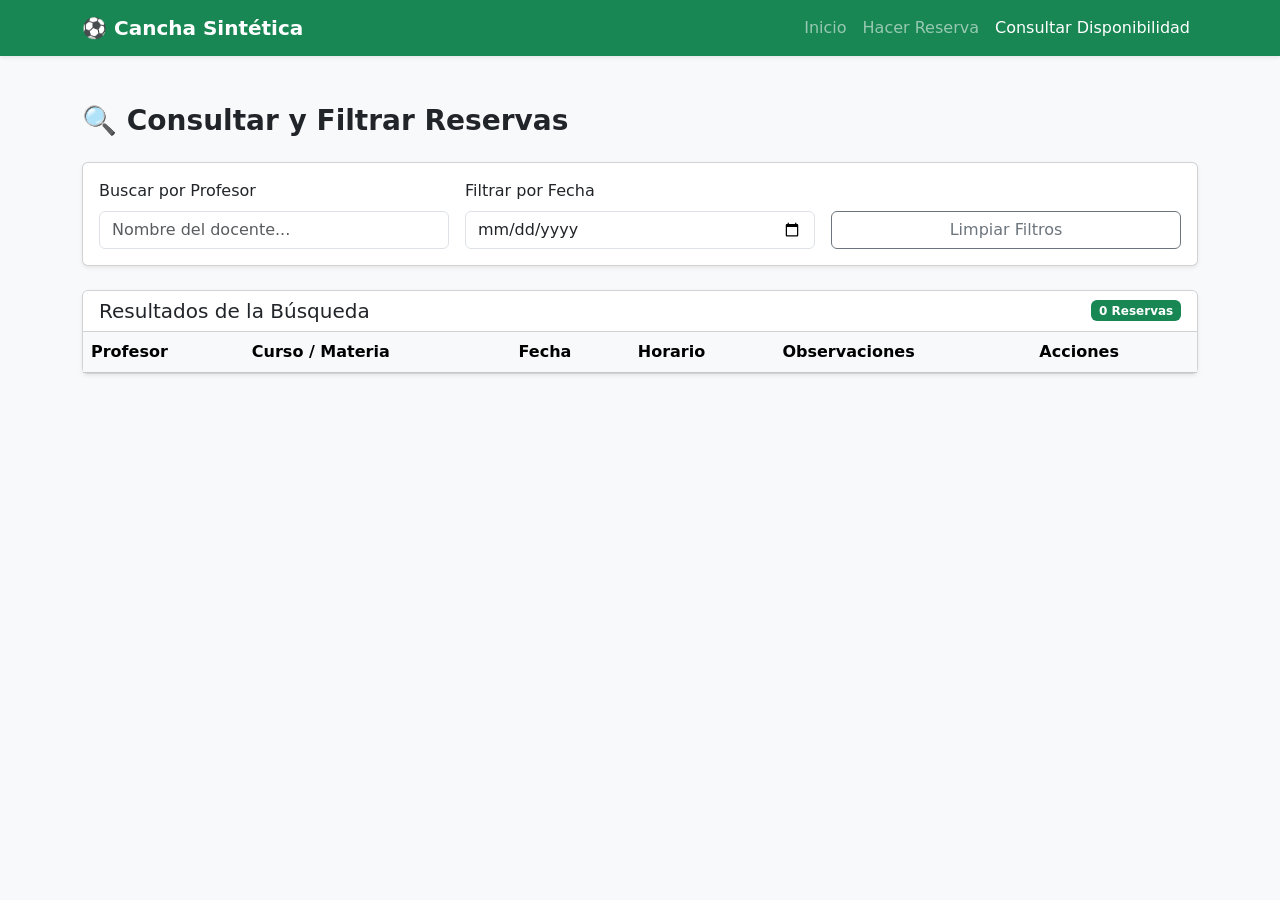
==== consultas.html @ 49d9d3f8 "first commit" ====
<!doctype html>
<html lang="es">
  <head>
    <meta charset="UTF-8" />
    <meta name="viewport" content="width=device-width, initial-scale=1.0" />
    <title>Consultas de Disponibilidad - Cancha Sintética</title>
    <link
      href="https://cdn.jsdelivr.net/npm/bootstrap@5.3.2/dist/css/bootstrap.min.css"
      rel="stylesheet"
    />
    <link rel="stylesheet" href="styles.css" />
  </head>
  <body class="bg-light">
    <nav class="navbar navbar-expand-lg navbar-dark bg-success shadow-sm">
      <div class="container">
        <a class="navbar-brand fw-bold" href="index.html"
          >⚽ Cancha Sintética</a
        >
        <button
          class="navbar-toggler"
          type="button"
          data-bs-toggle="collapse"
          data-bs-target="#navbarNav"
        >
          <span class="navbar-toggler-icon"></span>
        </button>
        <div class="collapse navbar-collapse" id="navbarNav">
          <ul class="navbar-nav ms-auto">
            <li class="nav-item">
              <a class="nav-link" href="index.html">Inicio</a>
            </li>
            <li class="nav-item">
              <a class="nav-link" href="reservas.html">Hacer Reserva</a>
            </li>
            <li class="nav-item">
              <a class="nav-link active" href="consultas.html"
                >Consultar Disponibilidad</a
              >
            </li>
          </ul>
        </div>
      </div>
    </nav>

    <div class="container my-5">
      <h3 class="fw-bold mb-4">🔍 Consultar y Filtrar Reservas</h3>

      <!-- Panel de Filtros -->
      <div class="card shadow-sm mb-4">
        <div class="card-body bg-white rounded">
          <form id="filtroForm" class="row g-3">
            <div class="col-md-4">
              <label for="filtroProfesor" class="form-label font-weight-bold"
                >Buscar por Profesor</label
              >
              <input
                type="text"
                class="form-control"
                id="filtroProfesor"
                placeholder="Nombre del docente..."
              />
            </div>
            <div class="col-md-4">
              <label for="filtroFecha" class="form-label font-weight-bold"
                >Filtrar por Fecha</label
              >
              <input type="date" class="form-control" id="filtroFecha" />
            </div>
            <div class="col-md-4 d-flex align-items-end gap-2">
              <button
                type="button"
                id="btnLimpiarFiltros"
                class="btn btn-outline-secondary w-100"
              >
                Limpiar Filtros
              </button>
            </div>
          </form>
        </div>
      </div>

      <!-- Resultados -->
      <div class="card shadow-sm">
        <div
          class="card-header bg-white d-flex justify-content-between align-items-center"
        >
          <h5 class="card-title mb-0">Resultados de la Búsqueda</h5>
          <span class="badge bg-success" id="totalReservasBadge"
            >0 Reservas</span
          >
        </div>
        <div class="card-body p-0">
          <div class="table-responsive">
            <table class="table table-striped table-hover align-middle mb-0">
              <thead class="table-light">
                <tr>
                  <th>Profesor</th>
                  <th>Curso / Materia</th>
                  <th>Fecha</th>
                  <th>Horario</th>
                  <th>Observaciones</th>
                  <th>Acciones</th>
                </tr>
              </thead>
              <tbody id="tablaConsultas">
                <!-- Se renderizará dinámicamente con JavaScript -->
              </tbody>
            </table>
          </div>
        </div>
      </div>
    </div>

    <script src="https://cdn.jsdelivr.net/npm/bootstrap@5.3.2/dist/js/bootstrap.bundle.min.js"></script>
    <script src="app.js"></script>
  </body>
</html>
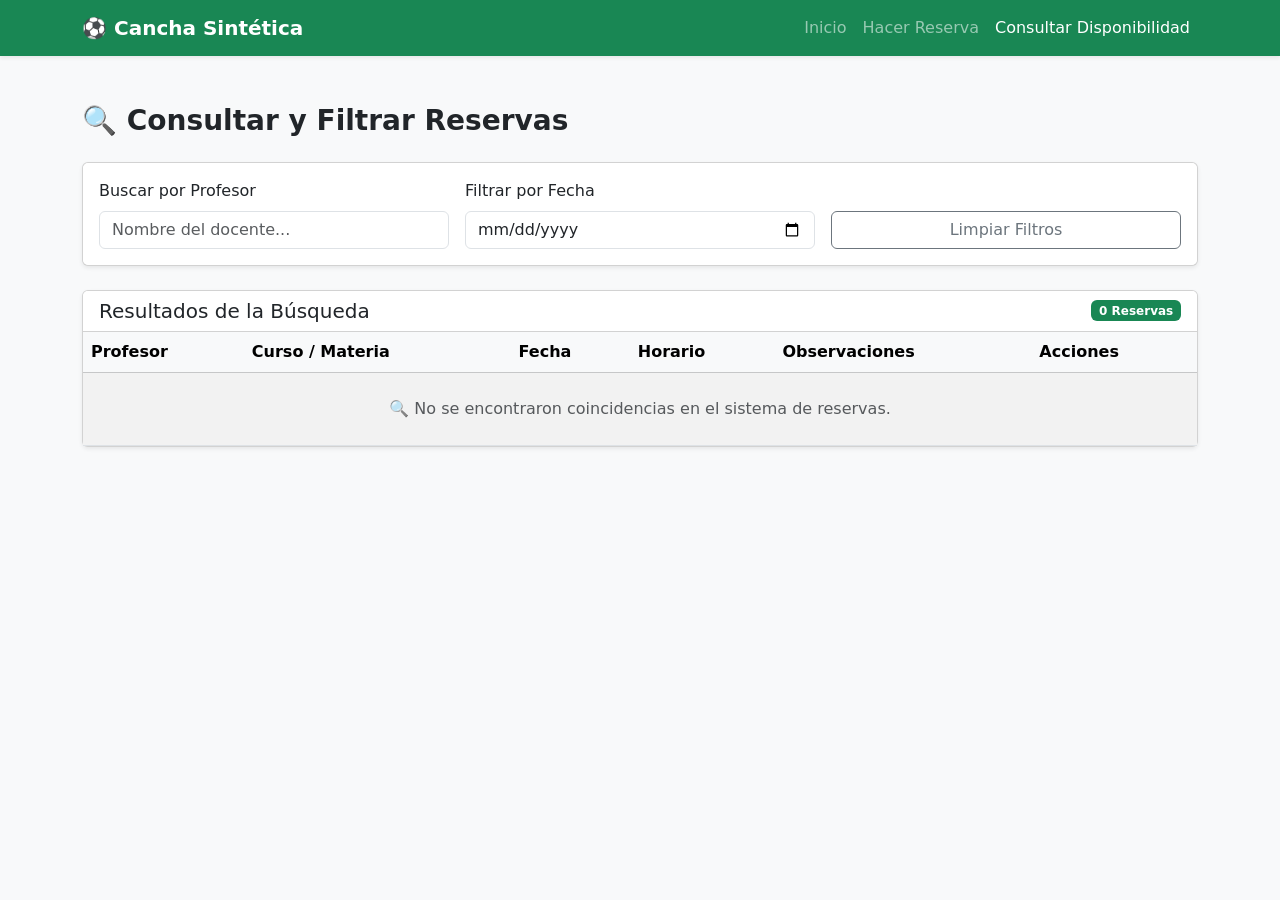
==== commit 0924ee62: "second commit" ====
--- a/consultas.html
+++ b/consultas.html
@@ -8,7 +8,7 @@
       href="https://cdn.jsdelivr.net/npm/bootstrap@5.3.2/dist/css/bootstrap.min.css"
       rel="stylesheet"
     />
-    <link rel="stylesheet" href="styles.css" />
+    <link rel="stylesheet" href="css/styles.css" />
   </head>
   <body class="bg-light">
     <nav class="navbar navbar-expand-lg navbar-dark bg-success shadow-sm">
@@ -112,6 +112,6 @@
     </div>
 
     <script src="https://cdn.jsdelivr.net/npm/bootstrap@5.3.2/dist/js/bootstrap.bundle.min.js"></script>
-    <script src="app.js"></script>
+    <script src="js/app.js"></script>
   </body>
 </html>
--- a/css/styles.css
+++ b/css/styles.css
@@ -0,0 +1,10 @@
+.carrusel-img {
+  height: 100px;
+  object-fit: cover;
+}
+
+@media (max-width: 768px) {
+  .carrusel-img {
+    height: 250px;
+  }
+}
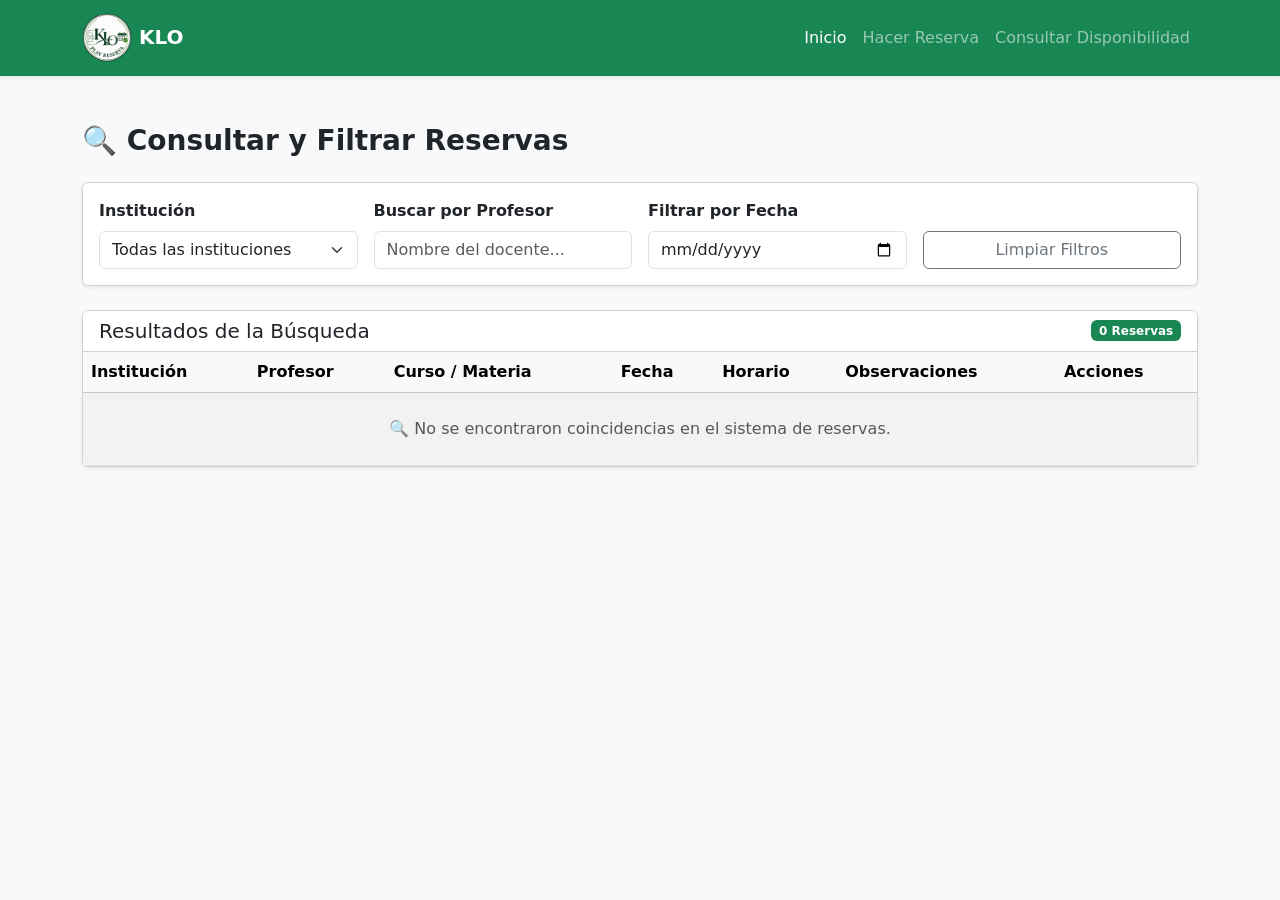
==== commit eddd7a53: "modificaciones" ====
--- a/consultas.html
+++ b/consultas.html
@@ -11,10 +11,16 @@
     <link rel="stylesheet" href="css/styles.css" />
   </head>
   <body class="bg-light">
+    <!-- Navegación -->
     <nav class="navbar navbar-expand-lg navbar-dark bg-success shadow-sm">
       <div class="container">
-        <a class="navbar-brand fw-bold" href="index.html"
-          >⚽ Cancha Sintética</a
+        <a class="navbar-brand fw-bold" href="main.html"
+          ><img
+            src="assets/logo-png.png"
+            alt=""
+            style="width: 50px; height: 50px"
+          />
+          KLO</a
         >
         <button
           class="navbar-toggler"
@@ -27,13 +33,13 @@
         <div class="collapse navbar-collapse" id="navbarNav">
           <ul class="navbar-nav ms-auto">
             <li class="nav-item">
-              <a class="nav-link" href="index.html">Inicio</a>
+              <a class="nav-link active" href="main.html">Inicio</a>
             </li>
             <li class="nav-item">
               <a class="nav-link" href="reservas.html">Hacer Reserva</a>
             </li>
             <li class="nav-item">
-              <a class="nav-link active" href="consultas.html"
+              <a class="nav-link" href="consultas.html"
                 >Consultar Disponibilidad</a
               >
             </li>
@@ -49,8 +55,31 @@
       <div class="card shadow-sm mb-4">
         <div class="card-body bg-white rounded">
           <form id="filtroForm" class="row g-3">
-            <div class="col-md-4">
-              <label for="filtroProfesor" class="form-label font-weight-bold"
+            <div class="col-md-3">
+              <label for="filtroInstitucion" class="form-label fw-semibold"
+                >Institución</label
+              >
+              <select class="form-select" id="filtroInstitucion">
+                <option value="">Todas las instituciones</option>
+                <option value="Independencia">Independencia</option>
+                <option value="Montechino">Montechino</option>
+                <option value="Ineterpo">Ineterpo</option>
+                <option value="Salesiano">Salesiano</option>
+                <option value="Joga bonito">Joga bonito</option>
+                <option value="San Francisco">San Francisco</option>
+                <option value="Bombonera">Bombonera</option>
+                <option value="Cristal">Cristal</option>
+                <option value="Bolivar">Bolivar</option>
+                <option value="Cancha de piedra 1">
+                  Salesiano - cancha de piedra 1
+                </option>
+                <option value="Cancha de piedra 2">
+                  Salesiano - cancha de piedra 2
+                </option>
+              </select>
+            </div>
+            <div class="col-md-3">
+              <label for="filtroProfesor" class="form-label fw-semibold"
                 >Buscar por Profesor</label
               >
               <input
@@ -60,13 +89,13 @@
                 placeholder="Nombre del docente..."
               />
             </div>
-            <div class="col-md-4">
-              <label for="filtroFecha" class="form-label font-weight-bold"
+            <div class="col-md-3">
+              <label for="filtroFecha" class="form-label fw-semibold"
                 >Filtrar por Fecha</label
               >
               <input type="date" class="form-control" id="filtroFecha" />
             </div>
-            <div class="col-md-4 d-flex align-items-end gap-2">
+            <div class="col-md-3 d-flex align-items-end">
               <button
                 type="button"
                 id="btnLimpiarFiltros"
@@ -79,7 +108,7 @@
         </div>
       </div>
 
-      <!-- Resultados -->
+      <!-- Tabla de Resultados -->
       <div class="card shadow-sm">
         <div
           class="card-header bg-white d-flex justify-content-between align-items-center"
@@ -94,6 +123,7 @@
             <table class="table table-striped table-hover align-middle mb-0">
               <thead class="table-light">
                 <tr>
+                  <th>Institución</th>
                   <th>Profesor</th>
                   <th>Curso / Materia</th>
                   <th>Fecha</th>
--- a/css/styles.css
+++ b/css/styles.css
@@ -7,4 +7,44 @@
   .carrusel-img {
     height: 250px;
   }
-}+}
+
+.carrusel-personalizado img {
+    height: 400px; /* Ajusta esta altura según qué tan alto lo quieras */
+    object-fit: cover; /* Recorta la imagen de forma proporcional sin aplastarla */
+    border-radius: 15px; /* Bordes redondeados para que se vea más moderno */
+  }
+
+  .footer-klo {
+    background-color: #155d33; /* Un verde un poco más oscuro que tu barra superior para dar profundidad */
+    color: #ffffff;
+  }
+  .footer-klo a {
+    color: #d1e7dd;
+    text-decoration: none;
+    transition: color 0.2s ease;
+  }
+  .footer-klo a:hover {
+    color: #ffffff;
+    text-decoration: underline;
+  }
+  .social-icon {
+    display: inline-flex;
+    align-items: center;
+    justify-content: center;
+    width: 38px;
+    height: 38px;
+    border-radius: 50%;
+    background-color: rgba(255, 255, 255, 0.1);
+    color: #ffffff;
+    transition: background-color 0.3s ease;
+  }
+  .social-icon:hover {
+    background-color: rgba(255, 255, 255, 0.25);
+    color: #ffffff;
+  }
+
+  .mini-carrusel-img {
+    height: 220px; /* Altura compacta ideal para este bloque */
+    object-fit: cover; /* Recorta sin deformar la foto */
+  }
